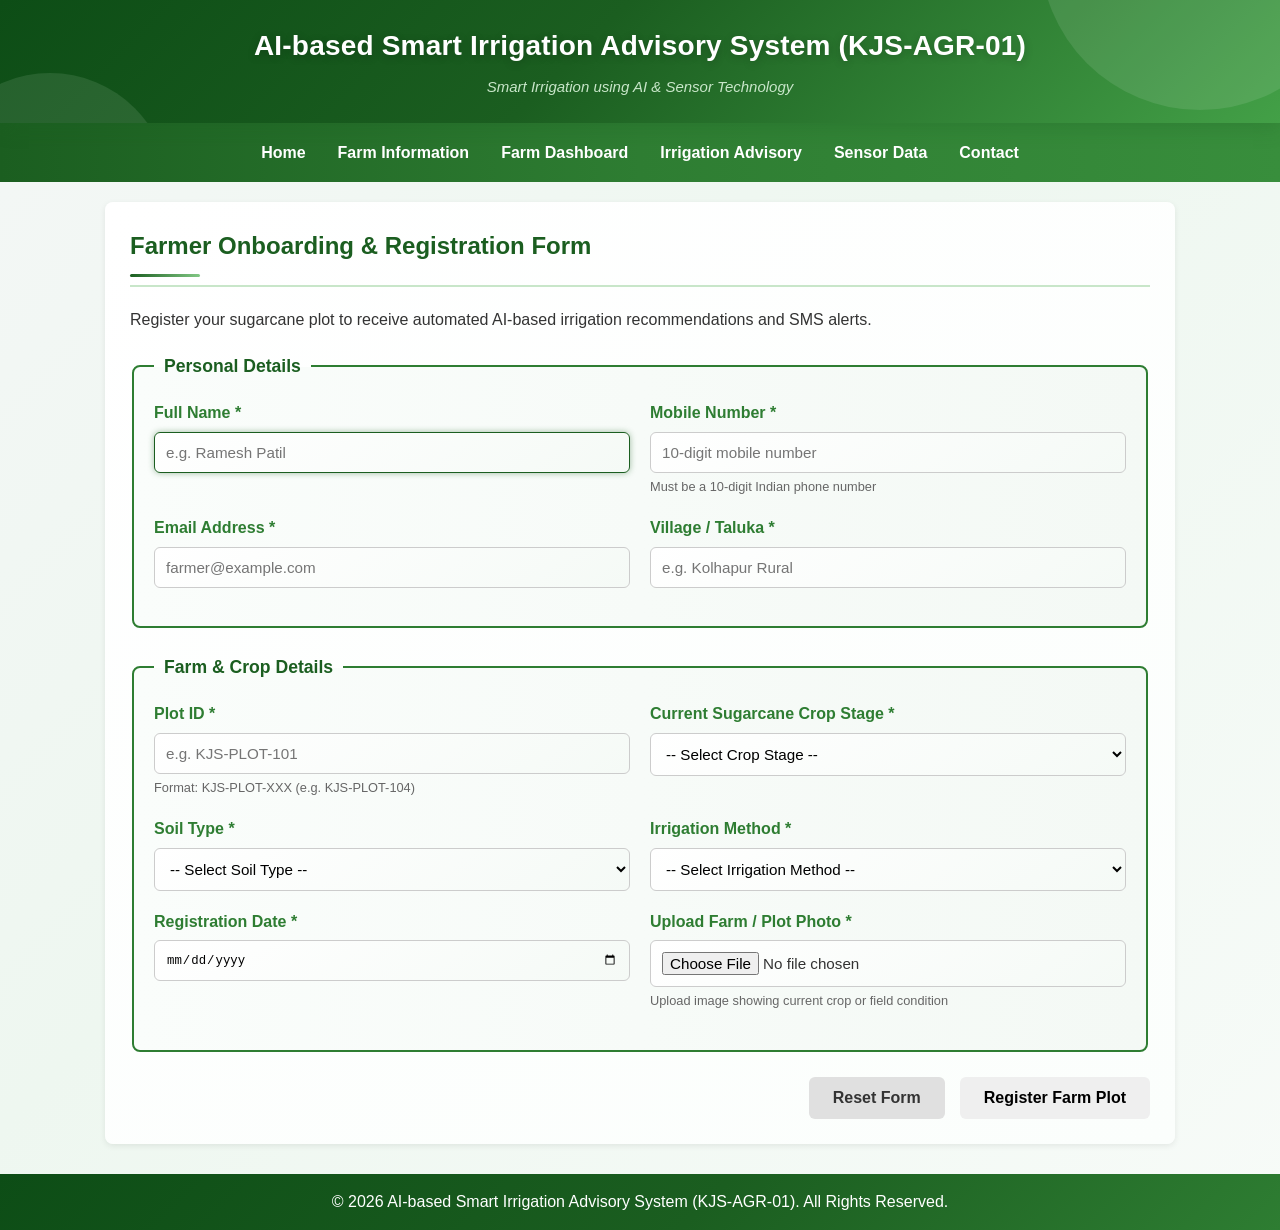
==== registration.html @ 9243d15f "Add files via upload" ====
<!DOCTYPE html>
<html lang="en">
<head>
<meta charset="UTF-8">
<meta name="viewport" content="width=device-width, initial-scale=1.0">
<title>Farmer Registration - Smart Irrigation Advisory System (KJS-AGR-01)</title>
<link rel="stylesheet" href="style.css">
<link rel="stylesheet" href="form.css">


</head>

<body>

<header>
    <h1>AI-based Smart Irrigation Advisory System (KJS-AGR-01)</h1>
    <p class="tagline">Smart Irrigation using AI &amp; Sensor Technology</p>
</header>

<nav>
    <ul>
        <li><a href="index.html">Home</a></li>
        <li><a href="farm-info.html">Farm Information</a></li>
        <li><a href="dashboard.html">Farm Dashboard</a></li>
        <li><a href="advisory.html">Irrigation Advisory</a></li>
        <li><a href="irrigation-table.html">Sensor Data</a></li>
        <li><a href="contact.html">Contact</a></li>
    </ul>
</nav>

<div class="container">

    <section>

        <h2>Farmer Onboarding &amp; Registration Form</h2>

        <p>
            Register your sugarcane plot to receive automated AI-based
            irrigation recommendations and SMS alerts.
        </p>

        <form class="registration-form" action="#" method="post" enctype="multipart/form-data">

            <fieldset>

                <legend>Personal Details</legend>

                <div class="form-group-row">

                    <div class="form-group">
                        <label for="farmerName">Full Name *</label>

                        <input
                            type="text"
                            id="farmerName"
                            name="farmerName"
                            autofocus
                            required
                            placeholder="e.g. Ramesh Patil">
                    </div>

                    <div class="form-group">
                        <label for="mobile">Mobile Number *</label>

                        <input
                            type="tel"
                            id="mobile"
                            name="mobile"
                            required
                            pattern="[0-9]{10}"
                            placeholder="10-digit mobile number">

                        <span class="hint">
                            Must be a 10-digit Indian phone number
                        </span>
                    </div>

                </div>

                <div class="form-group-row">

                    <div class="form-group">
                        <label for="email">Email Address *</label>

                        <input
                            type="email"
                            id="email"
                            name="email"
                            required
                            placeholder="farmer@example.com">
                    </div>

                    <div class="form-group">
                        <label for="village">Village / Taluka *</label>

                        <input
                            type="text"
                            id="village"
                            name="village"
                            required
                            placeholder="e.g. Kolhapur Rural">
                    </div>

                </div>

            </fieldset>

            <fieldset>

                <legend>Farm &amp; Crop Details</legend>

                <div class="form-group-row">

                    <div class="form-group">
                        <label for="plotId">Plot ID *</label>

                        <input
                            type="text"
                            id="plotId"
                            name="plotId"
                            required
                            pattern="KJS-PLOT-[0-9]{3}"
                            placeholder="e.g. KJS-PLOT-101">

                        <span class="hint">
                            Format: KJS-PLOT-XXX (e.g. KJS-PLOT-104)
                        </span>
                    </div>

                    <div class="form-group">
                        <label for="cropStage">
                            Current Sugarcane Crop Stage *
                        </label>

                        <select id="cropStage" name="cropStage" required>
                            <option value="" disabled selected>
                                -- Select Crop Stage --
                            </option>
                            <option value="Germination">
                                Germination (0 - 30 Days)
                            </option>
                            <option value="Tillering">
                                Tillering (30 - 120 Days)
                            </option>
                            <option value="Grand Growth">
                                Grand Growth (120 - 270 Days)
                            </option>
                            <option value="Maturity">
                                Maturity (270 - 360 Days)
                            </option>
                        </select>
                    </div>

                </div>

                <div class="form-group-row">

                    <div class="form-group">
                        <label for="soilType">Soil Type *</label>

                        <select id="soilType" name="soilType" required>
                            <option value="" disabled selected>
                                -- Select Soil Type --
                            </option>
                            <option value="Black Cotton">
                                Black Cotton Soil (Heavy)
                            </option>
                            <option value="Loamy">
                                Loamy Soil (Medium)
                            </option>
                            <option value="Sandy Loam">
                                Sandy Loam (Light)
                            </option>
                            <option value="Alluvial">
                                Alluvial Soil
                            </option>
                        </select>
                    </div>

                    <div class="form-group">
                        <label for="irrigationMethod">
                            Irrigation Method *
                        </label>

                        <select
                            id="irrigationMethod"
                            name="irrigationMethod"
                            required>

                            <option value="" disabled selected>
                                -- Select Irrigation Method --
                            </option>

                            <option value="Sub-surface Drip">
                                Sub-surface Drip Irrigation
                            </option>

                            <option value="Surface Drip">
                                Surface Drip Irrigation
                            </option>

                            <option value="Furrow">
                                Furrow / Flood Irrigation
                            </option>

                            <option value="Sprinkler">
                                Sprinkler System
                            </option>

                        </select>
                    </div>

                </div>

                <div class="form-group-row">

                    <div class="form-group">
                        <label for="regDate">
                            Registration Date *
                        </label>

                        <input
                            type="date"
                            id="regDate"
                            name="regDate"
                            required>
                    </div>

                    <div class="form-group">
                        <label for="farmPhoto">
                            Upload Farm / Plot Photo *
                        </label>

                        <input
                            type="file"
                            id="farmPhoto"
                            name="farmPhoto"
                            accept="image/*"
                            required>

                        <span class="hint">
                            Upload image showing current crop or field condition
                        </span>
                    </div>

                </div>

            </fieldset>

            <div class="button-group">
                    <button type="reset">Reset Form</button>
                    <button type="button" onclick="validateForm()">
                        Register Farm Plot
                    </button>
            </div>

        </form>

    </section>

</div>

<footer>
    <p>&copy; 2026 AI-based Smart Irrigation Advisory System (KJS-AGR-01). All Rights Reserved.</p>
    <script src="valid.js"></script>
</footer>

</body>
</html>
---- style.css ----
/* =========================================================
   KJS-AGR-01 SMART IRRIGATION PORTAL
   EXPERIMENT 2 - CSS3
   External stylesheet
   ========================================================= */

* {
    box-sizing: border-box;
}

html {
    scroll-behavior: smooth;
}

body {
    margin: 0;
    padding: 0;
    font-family: Arial, Helvetica, sans-serif;
    background: linear-gradient(135deg, #f4f7f6 0%, #eef7f0 45%, #f7fbf8 100%);
    color: #333;
    line-height: 1.6;
}

header {
    position: relative;
    overflow: hidden;
    background: linear-gradient(135deg, #0d4d16 0%, #1b5e20 45%, #43a047 100%);
    color: white;
    padding: 24px 20px;
    text-align: center;
    box-shadow: 0 5px 18px rgba(27, 94, 32, 0.25);
}

header::before {
    content: "";
    position: absolute;
    width: 320px;
    height: 320px;
    top: -210px;
    right: -80px;
    background: rgba(255, 255, 255, 0.10);
    border-radius: 50%;
}

header::after {
    content: "";
    position: absolute;
    width: 240px;
    height: 240px;
    bottom: -190px;
    left: -70px;
    background: rgba(200, 230, 201, 0.12);
    border-radius: 50%;
}

header h1 {
    position: relative;
    z-index: 1;
    margin: 0 0 6px 0;
    font-size: 28px;
    letter-spacing: 0.2px;
    text-shadow: 0 2px 8px rgba(0, 0, 0, 0.22);
}

.tagline {
    position: relative;
    z-index: 1;
    margin: 0;
    font-size: 15px;
    font-style: italic;
    color: #c8e6c9;
}

nav {
    background: linear-gradient(90deg, #1b5e20 0%, #2e7d32 50%, #388e3c 100%);
    padding: 10px;
}

nav ul {
    list-style-type: none;
    margin: 0;
    padding: 0;
    display: flex;
    justify-content: center;
    align-items: center;
    gap: 8px;
    flex-wrap: wrap;
}

nav li {
    margin: 0;
}

nav a {
    display: inline-block;
    color: white;
    text-decoration: none;
    font-weight: bold;
    padding: 7px 12px;
    border-radius: 5px;
    transition: background-color 0.25s ease, color 0.25s ease;
}

nav a:hover {
    background: linear-gradient(135deg, #0d4d16, #1b5e20);
    color: #ffffff;
    transform: translateY(-1px);
    box-shadow: 0 4px 10px rgba(0, 0, 0, 0.15);
}

.container {
    max-width: 1100px;
    margin: 20px auto;
    padding: 0 15px;
}

main {
    min-width: 0;
}

section {
    background: linear-gradient(145deg, #ffffff 0%, #fbfefc 100%);
    padding: 25px;
    border-radius: 8px;
    margin-bottom: 20px;
    box-shadow: 0 2px 6px rgba(0, 0, 0, 0.08);
}

h2 {
    color: #1b5e20;
    border-bottom: 2px solid #c8e6c9;
    position: relative;
    padding-bottom: 8px;
    margin-top: 0;
}

h2::after {
    content: "";
    display: block;
    width: 70px;
    height: 3px;
    margin-top: 8px;
    border-radius: 5px;
    background: linear-gradient(90deg, #1b5e20, #81c784);
}

h3 {
    color: #2e7d32;
}

article {
    background: linear-gradient(135deg, #e8f5e9 0%, #f4fbf5 100%);
    border-left: 5px solid #2e7d32;
    padding: 15px;
    margin-top: 15px;
    border-radius: 0 5px 5px 0;
}

footer {
    background: linear-gradient(135deg, #0d4d16 0%, #1b5e20 55%, #2e7d32 100%);
    color: white;
    text-align: center;
    padding: 15px;
    margin-top: 30px;
}

footer p {
    margin: 0;
}

/* =========================================================
   TASK 4 - CATEGORIES SIDEBAR
   ========================================================= */

.categories {
    background: linear-gradient(145deg, #ffffff 0%, #f1f9f2 100%);
    border: 1px solid #c8e6c9;
    border-radius: 10px;
    padding: 20px;
    box-shadow: 0 3px 9px rgba(0, 0, 0, 0.12);
}

.categories h3 {
    margin-top: 0;
    color: #1b5e20;
}

.categories ul {
    list-style: none;
    padding: 0;
    margin: 0;
}

.categories li {
    margin: 8px 0;
}

.categories a {
    display: block;
    padding: 9px 10px;
    color: #2e7d32;
    text-decoration: none;
    border-radius: 5px;
    transition: background-color 0.25s ease, color 0.25s ease, padding-left 0.25s ease;
}

.categories a:hover {
    background: linear-gradient(90deg, #e8f5e9, #f6fbf7);
    color: #1b5e20;
    padding-left: 16px;
}

/* =========================================================
   TASK 5 - CARD LAYOUT / BOX MODEL
   ========================================================= */

.card-grid {
    display: flex;
    flex-wrap: wrap;
    justify-content: center;
    gap: 15px;
    margin-top: 15px;
}

.card {
    position: relative;
    overflow: hidden;
    display: inline-block;
    vertical-align: top;
    width: 245px;
    margin: 5px;
    padding: 20px;
    border: 1px solid #c8e6c9;
    border-radius: 9px;
    background: linear-gradient(145deg, #ffffff 0%, #f4faf5 100%);
    text-align: center;
    box-shadow: 0 3px 9px rgba(0, 0, 0, 0.12);
    transition: transform 0.25s ease, box-shadow 0.25s ease;
}

.card::before {
    content: "";
    position: absolute;
    left: 0;
    top: 0;
    width: 100%;
    height: 4px;
    background: linear-gradient(90deg, #1b5e20, #81c784);
}

.card:hover {
    transform: translateY(-4px);
    box-shadow: 0 7px 16px rgba(0, 0, 0, 0.16);
}

.card h3 {
    margin-top: 0;
}

/* =========================================================
   TASK 6 - IMAGE GALLERY
   ========================================================= */

.gallery-grid {
    display: grid;
    grid-template-columns: repeat(4, minmax(0, 1fr));
    gap: 20px;
    margin-top: 20px;
}

.gallery-grid figure {
    margin: 0;
    transition: transform 0.3s ease, box-shadow 0.3s ease;
    padding: 12px;
    background-color: #fafafa;
    border: 1px solid #ddd;
    border-radius: 8px;
    text-align: center;
    overflow: hidden;
}

.gallery-grid figure:hover {
    transform: translateY(-5px);
    box-shadow: 0 10px 22px rgba(27, 94, 32, 0.14);
}

.gallery-grid figure img {
    display: block;
    width: 100%;
    height: 190px;
    object-fit: cover;
    border: 2px solid #2e7d32;
    border-radius: 6px;
    transition: transform 0.4s ease;
}

.gallery-grid figure img:hover {
    transform: scale(1.08);
}

.gallery-grid figcaption {
    margin-top: 10px;
    color: #2e7d32;
    font-weight: bold;
}

.gallery-grid figcaption small {
    display: block;
    margin-top: 4px;
    color: #666;
    font-weight: normal;
}

/* =========================================================
   COMMON MAP / ADVISORY / MEDIA CARDS
   ========================================================= */

.map-wrapper {
    margin: 20px auto;
    display: block;
    width: fit-content;
    max-width: 100%;
    border: 3px solid #2e7d32;
    border-radius: 8px;
    overflow: hidden;
    box-shadow: 0 4px 9px rgba(0, 0, 0, 0.12);
}

.map-wrapper img {
    display: block;
    max-width: 100%;
    height: auto;
}

.plot-legend {
    display: flex;
    justify-content: space-around;
    gap: 15px;
    flex-wrap: wrap;
    margin-top: 20px;
}

.legend-card {
    flex: 1 1 250px;
    background: linear-gradient(145deg, #ffffff 0%, #f1f8f2 100%);
    border: 1px solid #ddd;
    border-radius: 7px;
    padding: 15px;
}

.legend-card h3 {
    margin-top: 0;
}

.advisory-card,
.media-card {
    background: linear-gradient(145deg, #ffffff 0%, #f5faf6 100%);
    border: 1px solid #e0e0e0;
    border-radius: 7px;
    padding: 20px;
    margin-top: 15px;
}

.advisory-item {
    font-size: 1.05em;
    margin-bottom: 12px;
}

.media-card {
    text-align: center;
}

.media-card video {
    width: 100%;
    max-width: 800px;
    height: auto;
    border-radius: 7px;
    box-shadow: 0 2px 7px rgba(0, 0, 0, 0.15);
}

.audio-container {
    display: flex;
    flex-direction: column;
    align-items: center;
    background: linear-gradient(135deg, #e8f5e9 0%, #f7fcf8 100%);
    padding: 15px;
    border-radius: 7px;
    border-left: 5px solid #2e7d32;
}

audio {
    width: 100%;
    max-width: 500px;
}

/* =========================================================
   WEATHER / IFRAME
   ========================================================= */

.notice {
    background: linear-gradient(90deg, #e8f5e9 0%, #f7fcf8 100%);
    border-left: 5px solid #2e7d32;
    padding: 12px 15px;
    margin: 18px 0;
    color: #1b5e20;
}

.iframe-container {
    width: 100%;
    border: 2px solid #2e7d32;
    border-radius: 7px;
    overflow: hidden;
    background-color: #f5f5f5;
    margin-top: 15px;
}

.iframe-container iframe {
    display: block;
    width: 100%;
    height: 500px;
    border: none;
    background-color: white;
}

.iframe-fallback {
    background-color: #f9f9f9;
    padding: 18px;
    text-align: center;
    border-top: 1px solid #ddd;
}

.btn {
    display: inline-block;
    background: linear-gradient(135deg, #1b5e20, #43a047);
    box-shadow: 0 4px 10px rgba(27, 94, 32, 0.18);
    color: white;
    text-decoration: none;
    padding: 9px 18px;
    border-radius: 5px;
    font-weight: bold;
    transition: background-color 0.25s ease;
}

.btn:hover {
    background: linear-gradient(135deg, #0d4d16, #2e7d32);
    transform: translateY(-2px);
}

/* =========================================================
   TASK 10 - CSS EFFECTS / HIGHLIGHTING
   ========================================================= */

.offer-box {
    background-color: #fff3cd;
    border: 3px solid #f9a825;
    border-radius: 10px;
    padding: 20px;
    margin: 20px 0;
    text-align: center;
    font-size: 22px;
    font-weight: bold;
    color: #795548;
    text-shadow: 1px 1px 2px rgba(0, 0, 0, 0.15);
    box-shadow: 0 0 8px rgba(249, 168, 37, 0.5);
    animation: glowingOffer 1.5s infinite alternate;
}

@keyframes glowingOffer {
    from {
        box-shadow: 0 0 5px rgba(249, 168, 37, 0.4);
    }

    to {
        box-shadow: 0 0 22px rgba(249, 168, 37, 0.9);
    }
}

/* =========================================================
   SMALL UTILITY STYLES
   ========================================================= */

.status-good {
    color: #2e7d32;
    font-weight: bold;
}

.status-warning {
    color: #ef6c00;
    font-weight: bold;
}

.status-danger {
    color: #c62828;
    font-weight: bold;
}

.stat-value {
    font-size: 30px;
    font-weight: bold;
    color: #1b5e20;
}

/* =========================================================
   RESPONSIVE DESIGN
   ========================================================= */

@media (max-width: 900px) {
    .gallery-grid {
        grid-template-columns: repeat(2, minmax(0, 1fr));
    }
}

@media (max-width: 700px) {
    header h1 {
        font-size: 21px;
    }

    nav ul {
        gap: 4px;
    }

    nav a {
        padding: 6px 8px;
        font-size: 14px;
    }

    section {
        padding: 18px;
    }

    .iframe-container iframe {
        height: 400px;
    }
}

@media (max-width: 600px) {
    .gallery-grid {
        grid-template-columns: 1fr;
    }

    .card {
        width: 100%;
        margin: 5px 0;
    }
}
---- form.css ----
/* TASK 8 - REGISTRATION FORM STYLING */

.registration-form {
    margin-top: 20px;
}

.registration-form fieldset {
    border: 2px solid #2e7d32;
    border-radius: 8px;
    padding: 20px;
    margin-bottom: 25px;
    background: linear-gradient(90deg, #fafdfb, #f4f9f5);
}

.registration-form legend {
    font-weight: bold;
    color: #1b5e20;
    padding: 0 10px;
    font-size: 1.1em;
}

.form-group {
    margin-bottom: 18px;
    display: flex;
    flex-direction: column;
}

.form-group-row {
    display: grid;
    grid-template-columns: 1fr 1fr;
    gap: 20px;
}

.registration-form label {
    font-weight: bold;
    margin-bottom: 6px;
    color: #2e7d32;
}

.registration-form input[type="text"],
.registration-form input[type="tel"],
.registration-form input[type="email"],
.registration-form input[type="date"],
.registration-form input[type="file"],
.registration-form select {
    width: 100%;
    padding: 11px;
    border: 1px solid #ccc;
    border-radius: 6px;
    font-size: 0.95em;
    background: linear-gradient(145deg, #ffffff, #f5faf6);
    transition: border-color 0.25s ease, box-shadow 0.25s ease;
}

.registration-form input:focus,
.registration-form select:focus {
    outline: none;
    border-color: #1b5e20;
    box-shadow: 0 0 6px rgba(27, 94, 32, 0.4);
}

.registration-form .hint {
    font-size: 0.8em;
    color: #666;
    margin-top: 4px;
}

.registration-form .button-group {
    display: flex;
    gap: 15px;
    justify-content: flex-end;
    margin-top: 10px;
}

.registration-form button {
    padding: 12px 24px;
    font-size: 1em;
    font-weight: bold;
    border: none;
    border-radius: 6px;
    cursor: pointer;
    transition: background-color 0.25s ease, transform 0.2s ease, box-shadow 0.2s ease;
}

.registration-form button[type="submit"] {
    background: linear-gradient(135deg, #1b5e20, #43a047);
    color: white;
}

.registration-form button[type="submit"]:hover {
    background: linear-gradient(135deg, #0d4d16, #2e7d32);
    transform: translateY(-2px);
    box-shadow: 0 4px 8px rgba(0, 0, 0, 0.2);
}

.registration-form button[type="reset"] {
    background-color: #e0e0e0;
    color: #333;
}

.registration-form button[type="reset"]:hover {
    background-color: #ccc;
}

@media (max-width: 600px) {
    .form-group-row {
        grid-template-columns: 1fr;
    }

    .registration-form .button-group {
        flex-direction: column;
    }
}
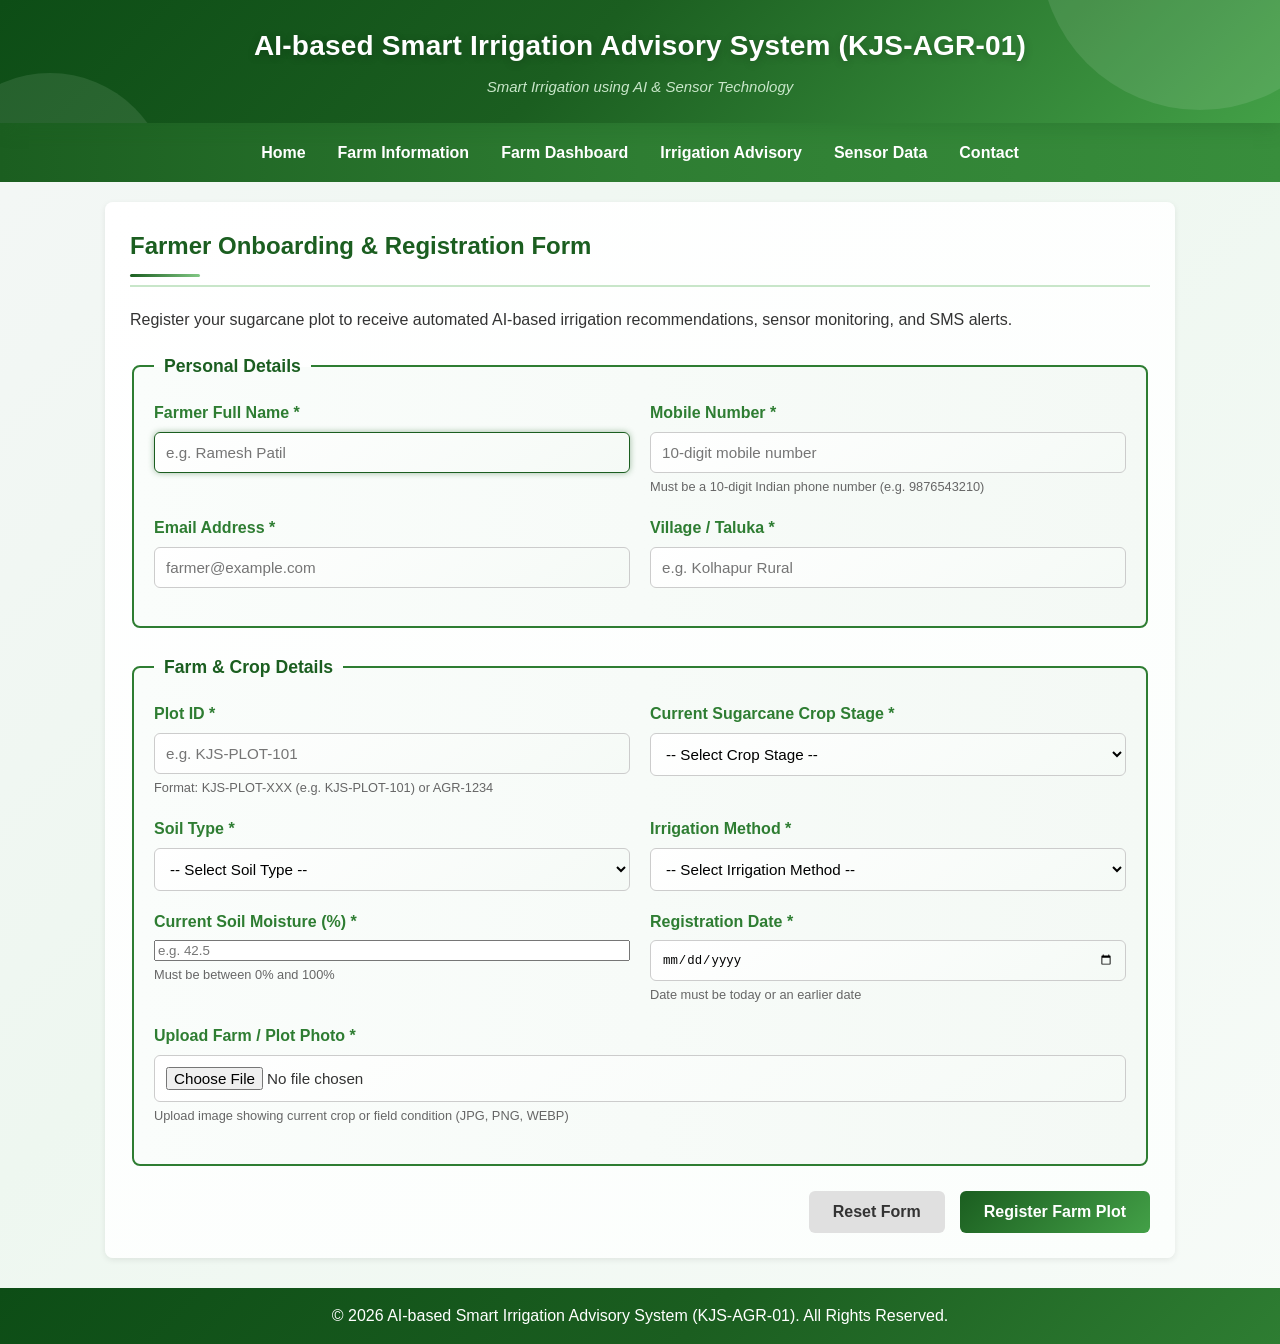
==== commit eee46a8e: "New files added" ====
--- a/registration.html
+++ b/registration.html
@@ -1,270 +1,233 @@
-
 <!DOCTYPE html>
 <html lang="en">
+
 <head>
-<meta charset="UTF-8">
-<meta name="viewport" content="width=device-width, initial-scale=1.0">
-<title>Farmer Registration - Smart Irrigation Advisory System (KJS-AGR-01)</title>
-<link rel="stylesheet" href="style.css">
-<link rel="stylesheet" href="form.css">
-
-
+    <meta charset="UTF-8">
+    <meta name="viewport" content="width=device-width, initial-scale=1.0">
+    <title>Farmer Registration - Smart Irrigation Advisory System (KJS-AGR-01)</title>
+    <link rel="stylesheet" href="style.css">
+    <link rel="stylesheet" href="form.css">
 </head>
 
 <body>
 
-<header>
-    <h1>AI-based Smart Irrigation Advisory System (KJS-AGR-01)</h1>
-    <p class="tagline">Smart Irrigation using AI &amp; Sensor Technology</p>
-</header>
-
-<nav>
-    <ul>
-        <li><a href="index.html">Home</a></li>
-        <li><a href="farm-info.html">Farm Information</a></li>
-        <li><a href="dashboard.html">Farm Dashboard</a></li>
-        <li><a href="advisory.html">Irrigation Advisory</a></li>
-        <li><a href="irrigation-table.html">Sensor Data</a></li>
-        <li><a href="contact.html">Contact</a></li>
-    </ul>
-</nav>
-
-<div class="container">
-
-    <section>
-
-        <h2>Farmer Onboarding &amp; Registration Form</h2>
-
-        <p>
-            Register your sugarcane plot to receive automated AI-based
-            irrigation recommendations and SMS alerts.
-        </p>
-
-        <form class="registration-form" action="#" method="post" enctype="multipart/form-data">
-
-            <fieldset>
-
-                <legend>Personal Details</legend>
-
-                <div class="form-group-row">
-
-                    <div class="form-group">
-                        <label for="farmerName">Full Name *</label>
-
-                        <input
-                            type="text"
-                            id="farmerName"
-                            name="farmerName"
-                            autofocus
-                            required
-                            placeholder="e.g. Ramesh Patil">
-                    </div>
-
-                    <div class="form-group">
-                        <label for="mobile">Mobile Number *</label>
-
-                        <input
-                            type="tel"
-                            id="mobile"
-                            name="mobile"
-                            required
-                            pattern="[0-9]{10}"
-                            placeholder="10-digit mobile number">
-
-                        <span class="hint">
-                            Must be a 10-digit Indian phone number
-                        </span>
-                    </div>
-
+    <header>
+        <h1>AI-based Smart Irrigation Advisory System (KJS-AGR-01)</h1>
+        <p class="tagline">Smart Irrigation using AI &amp; Sensor Technology</p>
+    </header>
+
+    <nav>
+        <ul>
+            <li><a href="index.html">Home</a></li>
+            <li><a href="farm-info.html">Farm Information</a></li>
+            <li><a href="dashboard.html">Farm Dashboard</a></li>
+            <li><a href="advisory.html">Irrigation Advisory</a></li>
+            <li><a href="irrigation-table.html">Sensor Data</a></li>
+            <li><a href="contact.html">Contact</a></li>
+        </ul>
+    </nav>
+
+    <div class="container">
+
+        <section>
+
+            <h2>Farmer Onboarding &amp; Registration Form</h2>
+
+            <p>
+                Register your sugarcane plot to receive automated AI-based
+                irrigation recommendations, sensor monitoring, and SMS alerts.
+            </p>
+
+            <!-- Success Message Card (Displays after valid submission) -->
+            <div id="successCard" class="success-card" style="display: none;"></div>
+
+            <form id="registrationForm" class="registration-form" action="#" method="post" enctype="multipart/form-data"
+                novalidate>
+
+                <fieldset>
+
+                    <legend>Personal Details</legend>
+
+                    <div class="form-group-row">
+
+                        <div class="form-group">
+                            <label for="farmerName">Farmer Full Name *</label>
+                            <input type="text" id="farmerName" name="farmerName" autofocus required
+                                placeholder="e.g. Ramesh Patil">
+                            <span class="error-msg" id="farmerNameError"></span>
+                        </div>
+
+                        <div class="form-group">
+                            <label for="mobile">Mobile Number *</label>
+                            <input type="tel" id="mobile" name="mobile" required placeholder="10-digit mobile number">
+                            <span class="hint">
+                                Must be a 10-digit Indian phone number (e.g. 9876543210)
+                            </span>
+                            <span class="error-msg" id="mobileError"></span>
+                        </div>
+
+                    </div>
+
+                    <div class="form-group-row">
+
+                        <div class="form-group">
+                            <label for="email">Email Address *</label>
+                            <input type="email" id="email" name="email" required placeholder="farmer@example.com">
+                            <span class="error-msg" id="emailError"></span>
+                        </div>
+
+                        <div class="form-group">
+                            <label for="village">Village / Taluka *</label>
+                            <input type="text" id="village" name="village" required placeholder="e.g. Kolhapur Rural">
+                            <span class="error-msg" id="villageError"></span>
+                        </div>
+
+                    </div>
+
+                </fieldset>
+
+                <fieldset>
+
+                    <legend>Farm &amp; Crop Details</legend>
+
+                    <div class="form-group-row">
+
+                        <div class="form-group">
+                            <label for="plotId">Plot ID *</label>
+                            <input type="text" id="plotId" name="plotId" required placeholder="e.g. KJS-PLOT-101">
+                            <span class="hint">
+                                Format: KJS-PLOT-XXX (e.g. KJS-PLOT-101) or AGR-1234
+                            </span>
+                            <span class="error-msg" id="plotIdError"></span>
+                        </div>
+
+                        <div class="form-group">
+                            <label for="cropStage">Current Sugarcane Crop Stage *</label>
+                            <select id="cropStage" name="cropStage" required>
+                                <option value="" disabled selected>
+                                    -- Select Crop Stage --
+                                </option>
+                                <option value="Germination">
+                                    Germination (0 - 30 Days)
+                                </option>
+                                <option value="Tillering">
+                                    Tillering (30 - 120 Days)
+                                </option>
+                                <option value="Grand Growth">
+                                    Grand Growth (120 - 270 Days)
+                                </option>
+                                <option value="Maturity">
+                                    Maturity (270 - 360 Days)
+                                </option>
+                            </select>
+                            <span class="error-msg" id="cropStageError"></span>
+                        </div>
+
+                    </div>
+
+                    <div class="form-group-row">
+
+                        <div class="form-group">
+                            <label for="soilType">Soil Type *</label>
+                            <select id="soilType" name="soilType" required>
+                                <option value="" disabled selected>
+                                    -- Select Soil Type --
+                                </option>
+                                <option value="Black Cotton">
+                                    Black Cotton Soil (Heavy)
+                                </option>
+                                <option value="Loamy">
+                                    Loamy Soil (Medium)
+                                </option>
+                                <option value="Sandy Loam">
+                                    Sandy Loam (Light)
+                                </option>
+                                <option value="Alluvial">
+                                    Alluvial Soil
+                                </option>
+                            </select>
+                            <span class="error-msg" id="soilTypeError"></span>
+                        </div>
+
+                        <div class="form-group">
+                            <label for="irrigationMethod">Irrigation Method *</label>
+                            <select id="irrigationMethod" name="irrigationMethod" required>
+                                <option value="" disabled selected>
+                                    -- Select Irrigation Method --
+                                </option>
+                                <option value="Sub-surface Drip">
+                                    Sub-surface Drip Irrigation
+                                </option>
+                                <option value="Surface Drip">
+                                    Surface Drip Irrigation
+                                </option>
+                                <option value="Furrow">
+                                    Furrow / Flood Irrigation
+                                </option>
+                                <option value="Sprinkler">
+                                    Sprinkler System
+                                </option>
+                            </select>
+                            <span class="error-msg" id="irrigationMethodError"></span>
+                        </div>
+
+                    </div>
+
+                    <div class="form-group-row">
+
+                        <div class="form-group">
+                            <label for="soilMoisture">Current Soil Moisture (%) *</label>
+                            <input type="number" id="soilMoisture" name="soilMoisture" min="0" max="100" step="0.1"
+                                required placeholder="e.g. 42.5">
+                            <span class="hint">
+                                Must be between 0% and 100%
+                            </span>
+                            <span class="error-msg" id="soilMoistureError"></span>
+                        </div>
+
+                        <div class="form-group">
+                            <label for="regDate">Registration Date *</label>
+                            <input type="date" id="regDate" name="regDate" required>
+                            <span class="hint">
+                                Date must be today or an earlier date
+                            </span>
+                            <span class="error-msg" id="regDateError"></span>
+                        </div>
+
+                    </div>
+
+                    <div class="form-group-row">
+
+                        <div class="form-group" style="grid-column: 1 / -1;">
+                            <label for="farmPhoto">Upload Farm / Plot Photo *</label>
+                            <input type="file" id="farmPhoto" name="farmPhoto" accept="image/*" required>
+                            <span class="hint">
+                                Upload image showing current crop or field condition (JPG, PNG, WEBP)
+                            </span>
+                            <span class="error-msg" id="farmPhotoError"></span>
+                        </div>
+
+                    </div>
+
+                </fieldset>
+
+                <div class="button-group">
+                    <button type="reset" id="resetBtn">Reset Form</button>
+                    <button type="submit" id="submitBtn">Register Farm Plot</button>
                 </div>
 
-                <div class="form-group-row">
-
-                    <div class="form-group">
-                        <label for="email">Email Address *</label>
-
-                        <input
-                            type="email"
-                            id="email"
-                            name="email"
-                            required
-                            placeholder="farmer@example.com">
-                    </div>
-
-                    <div class="form-group">
-                        <label for="village">Village / Taluka *</label>
-
-                        <input
-                            type="text"
-                            id="village"
-                            name="village"
-                            required
-                            placeholder="e.g. Kolhapur Rural">
-                    </div>
-
-                </div>
-
-            </fieldset>
-
-            <fieldset>
-
-                <legend>Farm &amp; Crop Details</legend>
-
-                <div class="form-group-row">
-
-                    <div class="form-group">
-                        <label for="plotId">Plot ID *</label>
-
-                        <input
-                            type="text"
-                            id="plotId"
-                            name="plotId"
-                            required
-                            pattern="KJS-PLOT-[0-9]{3}"
-                            placeholder="e.g. KJS-PLOT-101">
-
-                        <span class="hint">
-                            Format: KJS-PLOT-XXX (e.g. KJS-PLOT-104)
-                        </span>
-                    </div>
-
-                    <div class="form-group">
-                        <label for="cropStage">
-                            Current Sugarcane Crop Stage *
-                        </label>
-
-                        <select id="cropStage" name="cropStage" required>
-                            <option value="" disabled selected>
-                                -- Select Crop Stage --
-                            </option>
-                            <option value="Germination">
-                                Germination (0 - 30 Days)
-                            </option>
-                            <option value="Tillering">
-                                Tillering (30 - 120 Days)
-                            </option>
-                            <option value="Grand Growth">
-                                Grand Growth (120 - 270 Days)
-                            </option>
-                            <option value="Maturity">
-                                Maturity (270 - 360 Days)
-                            </option>
-                        </select>
-                    </div>
-
-                </div>
-
-                <div class="form-group-row">
-
-                    <div class="form-group">
-                        <label for="soilType">Soil Type *</label>
-
-                        <select id="soilType" name="soilType" required>
-                            <option value="" disabled selected>
-                                -- Select Soil Type --
-                            </option>
-                            <option value="Black Cotton">
-                                Black Cotton Soil (Heavy)
-                            </option>
-                            <option value="Loamy">
-                                Loamy Soil (Medium)
-                            </option>
-                            <option value="Sandy Loam">
-                                Sandy Loam (Light)
-                            </option>
-                            <option value="Alluvial">
-                                Alluvial Soil
-                            </option>
-                        </select>
-                    </div>
-
-                    <div class="form-group">
-                        <label for="irrigationMethod">
-                            Irrigation Method *
-                        </label>
-
-                        <select
-                            id="irrigationMethod"
-                            name="irrigationMethod"
-                            required>
-
-                            <option value="" disabled selected>
-                                -- Select Irrigation Method --
-                            </option>
-
-                            <option value="Sub-surface Drip">
-                                Sub-surface Drip Irrigation
-                            </option>
-
-                            <option value="Surface Drip">
-                                Surface Drip Irrigation
-                            </option>
-
-                            <option value="Furrow">
-                                Furrow / Flood Irrigation
-                            </option>
-
-                            <option value="Sprinkler">
-                                Sprinkler System
-                            </option>
-
-                        </select>
-                    </div>
-
-                </div>
-
-                <div class="form-group-row">
-
-                    <div class="form-group">
-                        <label for="regDate">
-                            Registration Date *
-                        </label>
-
-                        <input
-                            type="date"
-                            id="regDate"
-                            name="regDate"
-                            required>
-                    </div>
-
-                    <div class="form-group">
-                        <label for="farmPhoto">
-                            Upload Farm / Plot Photo *
-                        </label>
-
-                        <input
-                            type="file"
-                            id="farmPhoto"
-                            name="farmPhoto"
-                            accept="image/*"
-                            required>
-
-                        <span class="hint">
-                            Upload image showing current crop or field condition
-                        </span>
-                    </div>
-
-                </div>
-
-            </fieldset>
-
-            <div class="button-group">
-                    <button type="reset">Reset Form</button>
-                    <button type="button" onclick="validateForm()">
-                        Register Farm Plot
-                    </button>
-            </div>
-
-        </form>
-
-    </section>
-
-</div>
-
-<footer>
-    <p>&copy; 2026 AI-based Smart Irrigation Advisory System (KJS-AGR-01). All Rights Reserved.</p>
+            </form>
+
+        </section>
+
+    </div>
+
+    <footer>
+        <p>&copy; 2026 AI-based Smart Irrigation Advisory System (KJS-AGR-01). All Rights Reserved.</p>
+    </footer>
+
     <script src="valid.js"></script>
-</footer>
 
 </body>
+
 </html>
--- a/style.css
+++ b/style.css
@@ -1,8 +1,3 @@
-/* =========================================================
-   KJS-AGR-01 SMART IRRIGATION PORTAL
-   EXPERIMENT 2 - CSS3
-   External stylesheet
-   ========================================================= */
 
 * {
     box-sizing: border-box;
--- a/form.css
+++ b/form.css
@@ -102,6 +102,89 @@
     background-color: #ccc;
 }
 
+/* VALIDATION STATES & FEEDBACK */
+.error-msg {
+    color: #d32f2f;
+    font-size: 0.82em;
+    font-weight: 600;
+    margin-top: 5px;
+    display: none;
+    line-height: 1.3;
+}
+
+.error-msg.visible {
+    display: block;
+}
+
+.registration-form input.input-error,
+.registration-form select.input-error {
+    border-color: #d32f2f !important;
+    background: #fff8f8 !important;
+    box-shadow: 0 0 6px rgba(211, 47, 47, 0.35) !important;
+}
+
+.registration-form input.input-valid,
+.registration-form select.input-valid {
+    border-color: #2e7d32 !important;
+    background: #f6fbf7 !important;
+}
+
+/* SUCCESS NOTIFICATION CARD */
+.success-card {
+    background: linear-gradient(135deg, #e8f5e9, #c8e6c9);
+    border: 2px solid #2e7d32;
+    border-radius: 8px;
+    padding: 22px 25px;
+    margin-bottom: 25px;
+    box-shadow: 0 4px 14px rgba(46, 125, 50, 0.2);
+    animation: slideDown 0.35s ease-out;
+}
+
+@keyframes slideDown {
+    from {
+        opacity: 0;
+        transform: translateY(-12px);
+    }
+    to {
+        opacity: 1;
+        transform: translateY(0);
+    }
+}
+
+.success-card h3 {
+    color: #1b5e20;
+    margin: 0 0 10px 0;
+    font-size: 1.3em;
+    display: flex;
+    align-items: center;
+    gap: 8px;
+}
+
+.success-card p {
+    color: #2e7d32;
+    margin: 0 0 15px 0;
+    font-size: 0.95em;
+}
+
+.success-details {
+    background: #ffffff;
+    border: 1px solid #a5d6a7;
+    border-radius: 6px;
+    padding: 14px 18px;
+    display: grid;
+    grid-template-columns: repeat(auto-fit, minmax(220px, 1fr));
+    gap: 10px;
+    font-size: 0.9em;
+}
+
+.success-details div {
+    color: #333;
+}
+
+.success-details strong {
+    color: #1b5e20;
+}
+
 @media (max-width: 600px) {
     .form-group-row {
         grid-template-columns: 1fr;
@@ -110,4 +193,8 @@
     .registration-form .button-group {
         flex-direction: column;
     }
-}
+
+    .success-details {
+        grid-template-columns: 1fr;
+    }
+}
